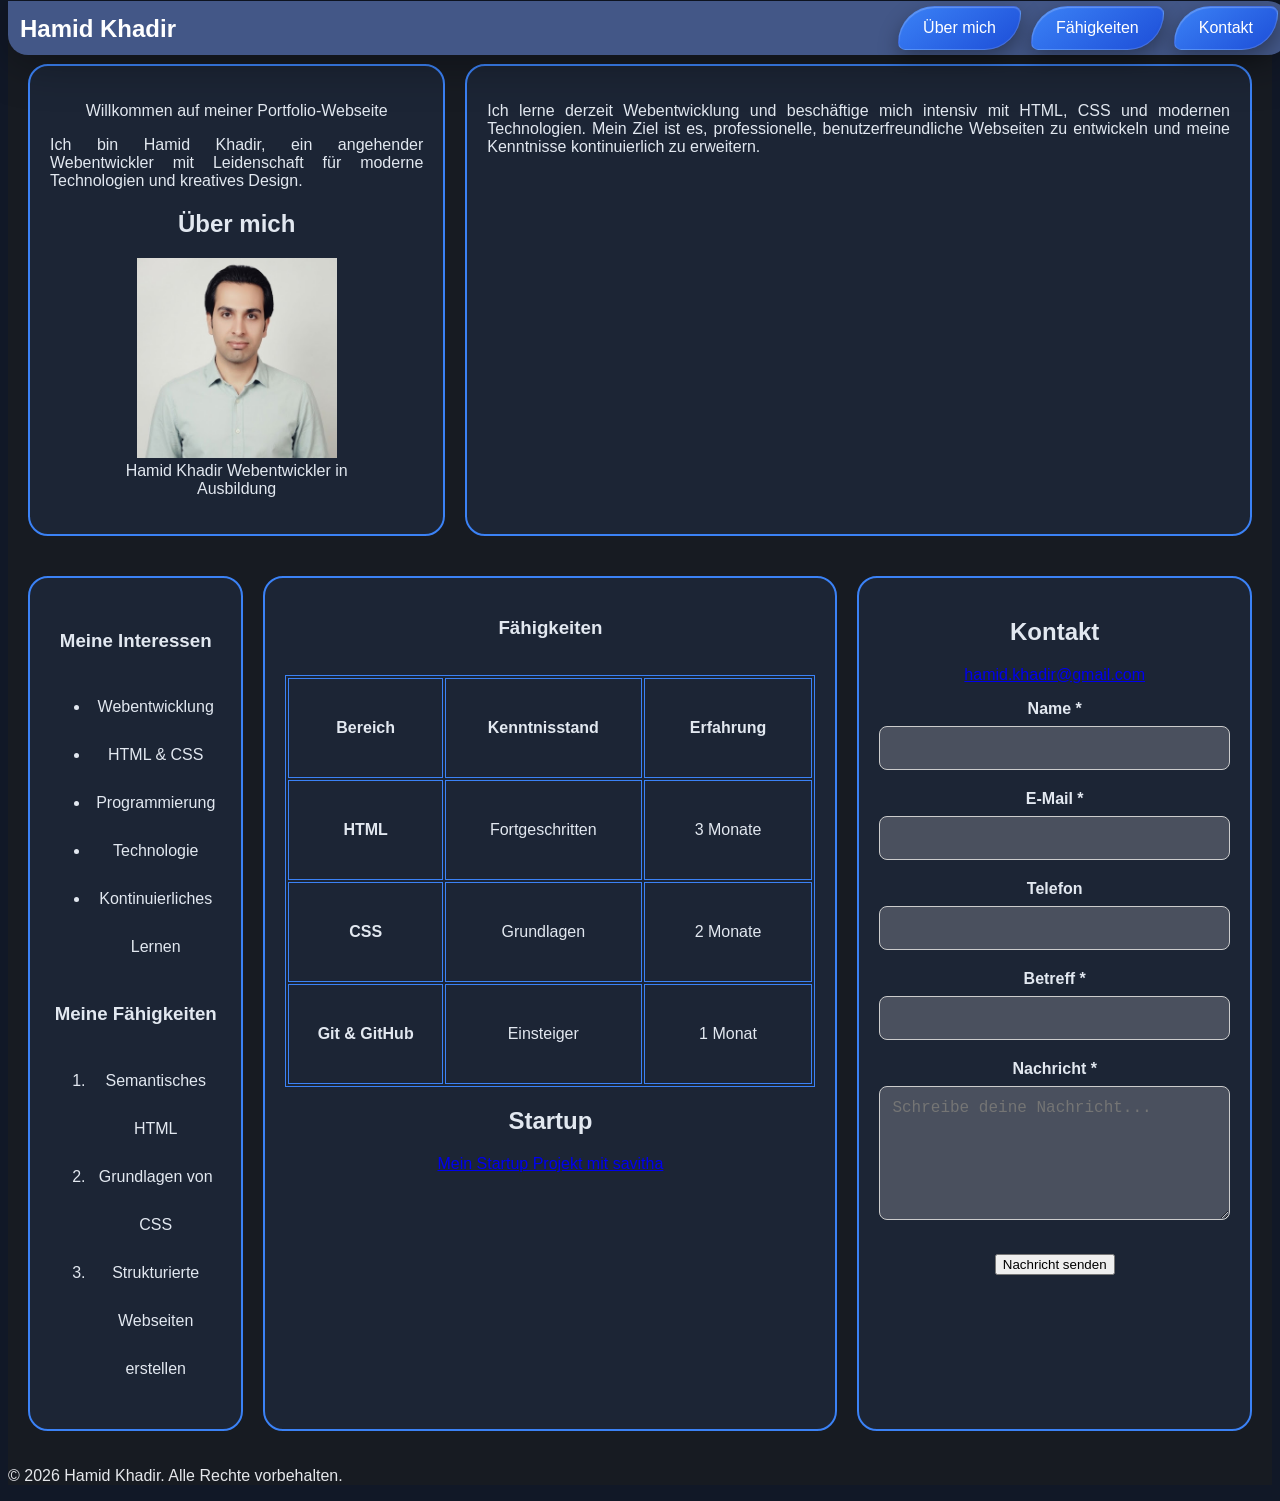
==== index.html @ b484cf99 "update" ====
<!DOCTYPE html>
<html lang="de">
<head>
    <link rel="stylesheet" href="css/style.css" >
  <meta charset="UTF-8">
  <meta name="viewport" content="width=device-width, initial-scale=1.0">
  <title>Hamid Khadir – Portfolio</title>
</head>

<body class="body">
<div class="bg">
   
   <nav class="menu">
        <div class="khadir" >Hamid Khadir </div>
        
        <a  class="button" href="#ueber-mich">Über mich </a>
        <a  class="button" href="#kenntnisse">Fähigkeiten </a>
        <a   class="button" href="#kontakt">Kontakt  </a>
             

    </nav>
    


<div>

<video preload="auto" data-nosnippet="" class="video-box" autoplay="" loop="" muted="" playsinline="" poster="https://corebook.io/images/crystal_poster.avif">
            <source data-src="https://corebook.io/video/crystal_test6-hevc-safari.mp4" type="video/mp4; codecs=&quot;hvc1&quot;" src="https://corebook.io/video/crystal_test6-hevc-safari.mp4">
            <source data-src="https://corebook.io/video/crystal_test6-vp9-chrome.webm" type="video/webm" src="https://corebook.io/video/crystal_test6-vp9-chrome.webm">
          </video>
</div>


<br>
<br>


  <div class="flex-container">
    
   <div class="box"> 
    
<p>Willkommen auf meiner Portfolio-Webseite</p>
    <p style="text-align: justify;">Ich bin Hamid Khadir, ein angehender Webentwickler mit Leidenschaft für moderne Technologien und kreatives Design.</p>
    
   
  
  <main>

    <!-- Über mich -->
    <scetion id="ueber-mich">

      <h2>Über mich</h2>

      <figure>
        <img class="pic"
          src="images/myphoto.jpg"
          alt="Portrait von Hamid Khadir"
          width="200">
        <figcaption>Hamid Khadir  Webentwickler in Ausbildung</figcaption>
      </figure>
    </scetion>
    </div>
<div class="box">
      <p style="text-align: justify;">
        Ich lerne derzeit Webentwicklung und beschäftige mich intensiv mit HTML,
        CSS und modernen Technologien. Mein Ziel ist es, professionelle,
        benutzerfreundliche Webseiten zu entwickeln und meine Kenntnisse
        kontinuierlich zu erweitern.
      </p>
       
    <iframe
  
    src="https://www.youtube.com/embed/ybsi1hWwM8M"
    title="YouTube video player"
    frameborder="0"
    allow="accelerometer; autoplay; clipboard-write; encrypted-media; gyroscope; picture-in-picture"
    allowfullscreen>
</iframe>

</div> 
</div>
<div class="flex-container" >
  <div class="box" style=" line-height: 3rem;">

      <h3>Meine Interessen</h3>

      <ul>
        <li>Webentwicklung</li>
        <li>HTML &amp; CSS</li>
        <li>Programmierung</li>
        <li>Technologie</li>
        <li>Kontinuierliches Lernen</li>
      </ul>

      <h3>Meine Fähigkeiten</h3>

      <ol>
        <li>Semantisches HTML</li>
        <li>Grundlagen von CSS</li>
        <li>Strukturierte Webseiten erstellen</li>
      </ol>

    </section>
  </div>
<div class="box"  style="width: 600px;">
    <!-- Fähigkeiten -->
    <section id="kenntnisse">

      <h3>Fähigkeiten</h3>
      <br>


      <table>
        <thead>
          <tr>
            <th scope="col">Bereich</th>
            <th scope="col">Kenntnisstand</th>
            <th scope="col">Erfahrung</th>
          </tr>
        </thead>

        <tbody>
          <tr>
            <th scope="row">HTML</th>
            <td>Fortgeschritten</td>
            <td>3 Monate</td>
          </tr>

          <tr>
            <th scope="row">CSS</th>
            <td>Grundlagen</td>
            <td>2 Monate</td>
          </tr>

          <tr>
            <th scope="row">Git &amp;  GitHub</th>
            <td>Einsteiger</td>
            <td>1 Monat</td>
          </tr>
        </tbody>
      </table>

    </section>



      <h2>Startup</h2>

      <p>
        <a href="https://savitha14june.github.io/autoherosample/">
          Mein Startup Projekt mit savitha
        </a>
      </p>

      </div>
    <!-- Kontakt -->
    <section id="kontakt" class="box" style="width: 600px;">

      <h2>Kontakt</h2>

      <p>
        <a href="mailto:hamid.khadir@gmail.com">
          hamid.khadir@gmail.com
        </a>
      </p>

    


      <form action="https://httpbin.org/post" method="post">

        <div>
          <label for="name">Name *</label>
          <input
            type="text"
            id="name"
            name="name"
            required>
        </div>

        <div>
          <label for="email">E-Mail *</label>
          <input
            type="email"
            id="email"
            name="email"
            required>
        </div>

        <div>
          <label for="telefon">Telefon</label>
          <input
            type="tel"
            id="telefon"
            name="telefon">
        </div>

        <div>
          <label for="betreff">Betreff *</label>
          <input
            type="text"
            id="betreff"
            name="betreff"
            required>
        </div>

        <div>
          <label for="nachricht">Nachricht *</label>
          <textarea
            id="nachricht"
            name="nachricht"
            rows="6"
            placeholder="Schreibe deine Nachricht..."
            required></textarea>
        </div>

        <button type="submit">Nachricht senden</button>

      </form>
  
    

  </main>
</div>
  <footer>
    <p>&copy; 2026 Hamid Khadir. Alle Rechte vorbehalten.</p>
  </footer>

 </div>
</body>
</html>
---- css/style.css ----
*, *::before, *::after {
    box-sizing: border-box;
}

html {
    scroll-behavior: smooth;
}


.flex-container {
    display: flex;
    justify-content: space-between;
    text-align: center;
    padding: 20px;
    gap: 20px;
   
}


.box {
    
    display: block; 
    background-color: rgba(30, 41, 59, 0.8);
    padding: 20px;
    border-radius: 20px;
    color: #e2e8f0;
    border: 2px solid #3b82f6;
  

    
  
}


.menu {
    display: flex;
    position: fixed;
    top:1px;
    justify-content: right;
    background-color: #435787;
    width: 100%;
    height: auto;
    border-radius: 0px 20px 20px 20px;
    color: #e2e8f0;
    box-shadow: 2px 2px 50px rgba(0, 0, 0, 0.4);
    margin-bottom: 20px;
    
}

.pic {
    transition: transform 0.3s ease, box-shadow 0.3s ease;
}

.pic:hover {
    transform: scale(1.05) rotate(5deg);
    border: 2px solid #60a5fa;
    transition: transform 0.3s ease;
    box-shadow: 2px 2px 50px rgba(0, 0, 0, 0.4);
    cursor: pointer;
}

.body {
    background-color: #111827;
    color: #e5e7eb;
    font-family: Arial, sans-serif;
  
    padding: 0;
}

.button {
    display: inline-block;
    background: linear-gradient(145deg, #3b82f6, #1d4ed8);
    color: white;
    text-decoration: none;
    padding: 12px 24px;
    margin-right: 10px;
    margin-bottom: 5px;
    margin-top: 5px;
    border-radius: 50px 10px 50px 10px;
    border: 1px solid rgba(255,255,255,.15);

    box-shadow:
        0 8px 20px rgba(0,0,0,.35),
        inset 0 1px 1px rgba(255,255,255,.25);

    transition:
        transform .25s ease,
        box-shadow .25s ease,
       
}

.button:hover {
    transform: translateY(-4px) scale(1.04);

    background: linear-gradient(145deg, #60a5fa, #2563eb);

    box-shadow:
        0 15px 30px rgba(0,0,0,.45),
        inset 0 1px 2px rgba(255,255,255,.3);

    color: white;
}
.video-box {
 position: fixed;
    inset: 0;
    width: 100%;
    height: 100%;
    object-fit: cover;
    z-index: -1;
object-position: center 35%;
  
  
   
}

.bg {
     height: auto;
    background-color:rgba(30, 30, 30, 0.5);
}

.khadir {
    position: fixed;
    top: 15px;
    left: 20px;
    color: #fFfFff;
    font-weight: bold;
    font-size: 24px;
    text-decoration: left;
    align-items: left;
    margin-right: 20px;
}

form {
    max-width: 400px;
    margin: 0 auto;
}

form div {
    margin-bottom: 20px;
    
}

form label {
    display: block;
    margin-bottom: 8px;
    font-weight: bold;
   
}

form input,
form textarea {
      background: rgba(255, 255, 255, 0.2);
    width: 100%;
    padding: 12px;
    font-size: 16px;
    border: 1px solid #ccc;
    border-radius: 8px;
    box-sizing: border-box;
    
}

form textarea {
    resize: vertical;
}

form button {
    margin-top: 10px;
}
 iframe {
   display: flex;
    justify-content: right; 
    margin-left: 5%;
    width:90%;
    margin-top: 1%;
   height: 340px;
    border: none;
}
table, th, td {
    border: 1px solid #3b82f6;
    width: 530px;
    height: 100px;
}
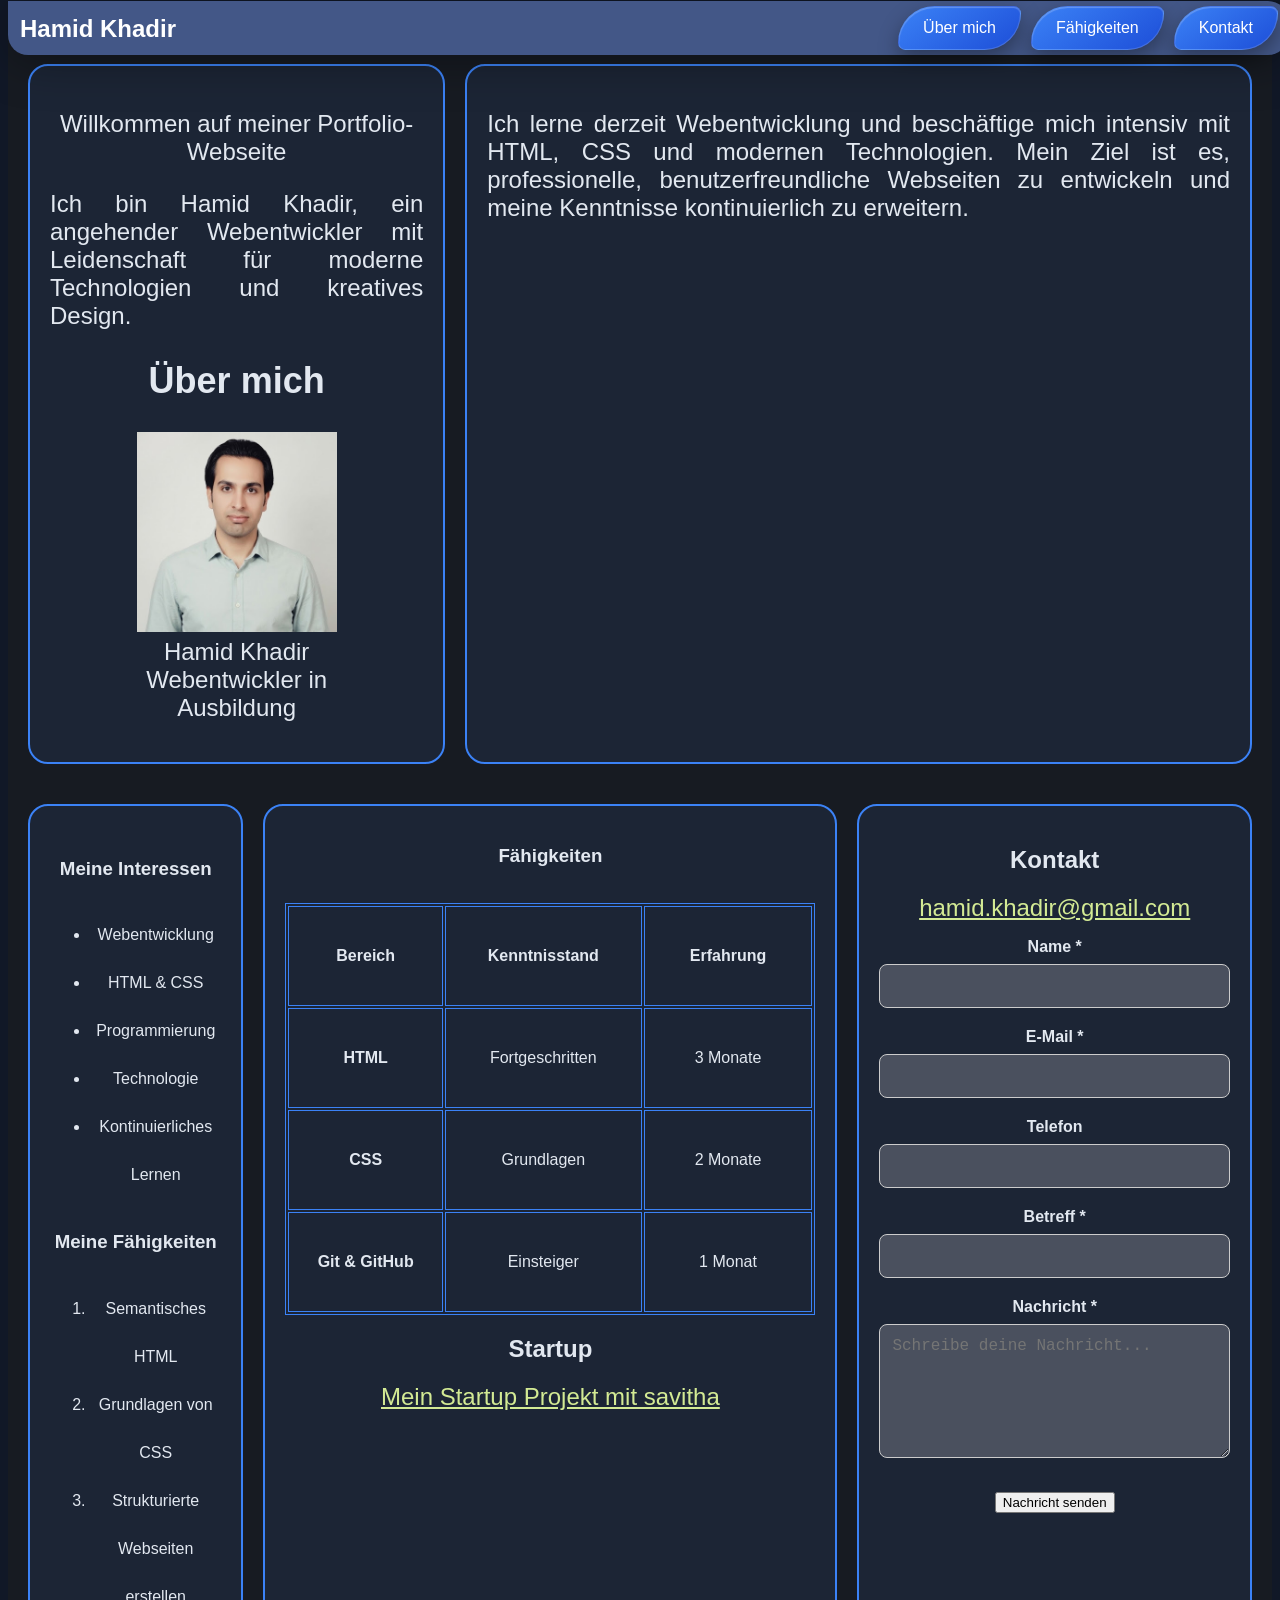
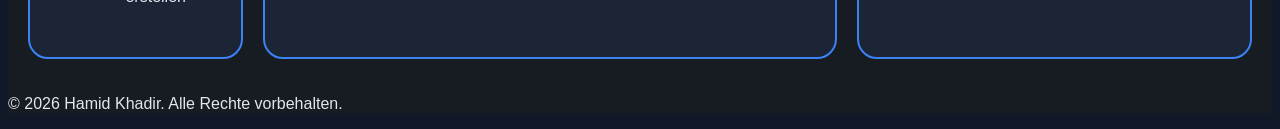
==== commit 0a8c8253: "update" ====
--- a/index.html
+++ b/index.html
@@ -37,7 +37,7 @@
 
   <div class="flex-container">
     
-   <div class="box"> 
+   <div class="box" style="height: 700px; font-size: 1.5rem;"> 
     
 <p>Willkommen auf meiner Portfolio-Webseite</p>
     <p style="text-align: justify;">Ich bin Hamid Khadir, ein angehender Webentwickler mit Leidenschaft für moderne Technologien und kreatives Design.</p>
@@ -60,8 +60,8 @@
       </figure>
     </scetion>
     </div>
-<div class="box">
-      <p style="text-align: justify;">
+<div class="box"  style="height: 700px;">
+      <p style="text-align: justify; font-size: 1.5rem;">
         Ich lerne derzeit Webentwicklung und beschäftige mich intensiv mit HTML,
         CSS und modernen Technologien. Mein Ziel ist es, professionelle,
         benutzerfreundliche Webseiten zu entwickeln und meine Kenntnisse
@@ -215,11 +215,7 @@
         </div>
 
         <button type="submit">Nachricht senden</button>
-
       </form>
-  
-    
-
   </main>
 </div>
   <footer>
--- a/css/style.css
+++ b/css/style.css
@@ -172,11 +172,16 @@
     margin-left: 5%;
     width:90%;
     margin-top: 1%;
-   height: 340px;
+   height: 440px;
     border: none;
 }
 table, th, td {
     border: 1px solid #3b82f6;
     width: 530px;
     height: 100px;
+}
+p a {
+   color: rgb(211, 234, 148);
+   font-size: 1.5rem;
+    
 }
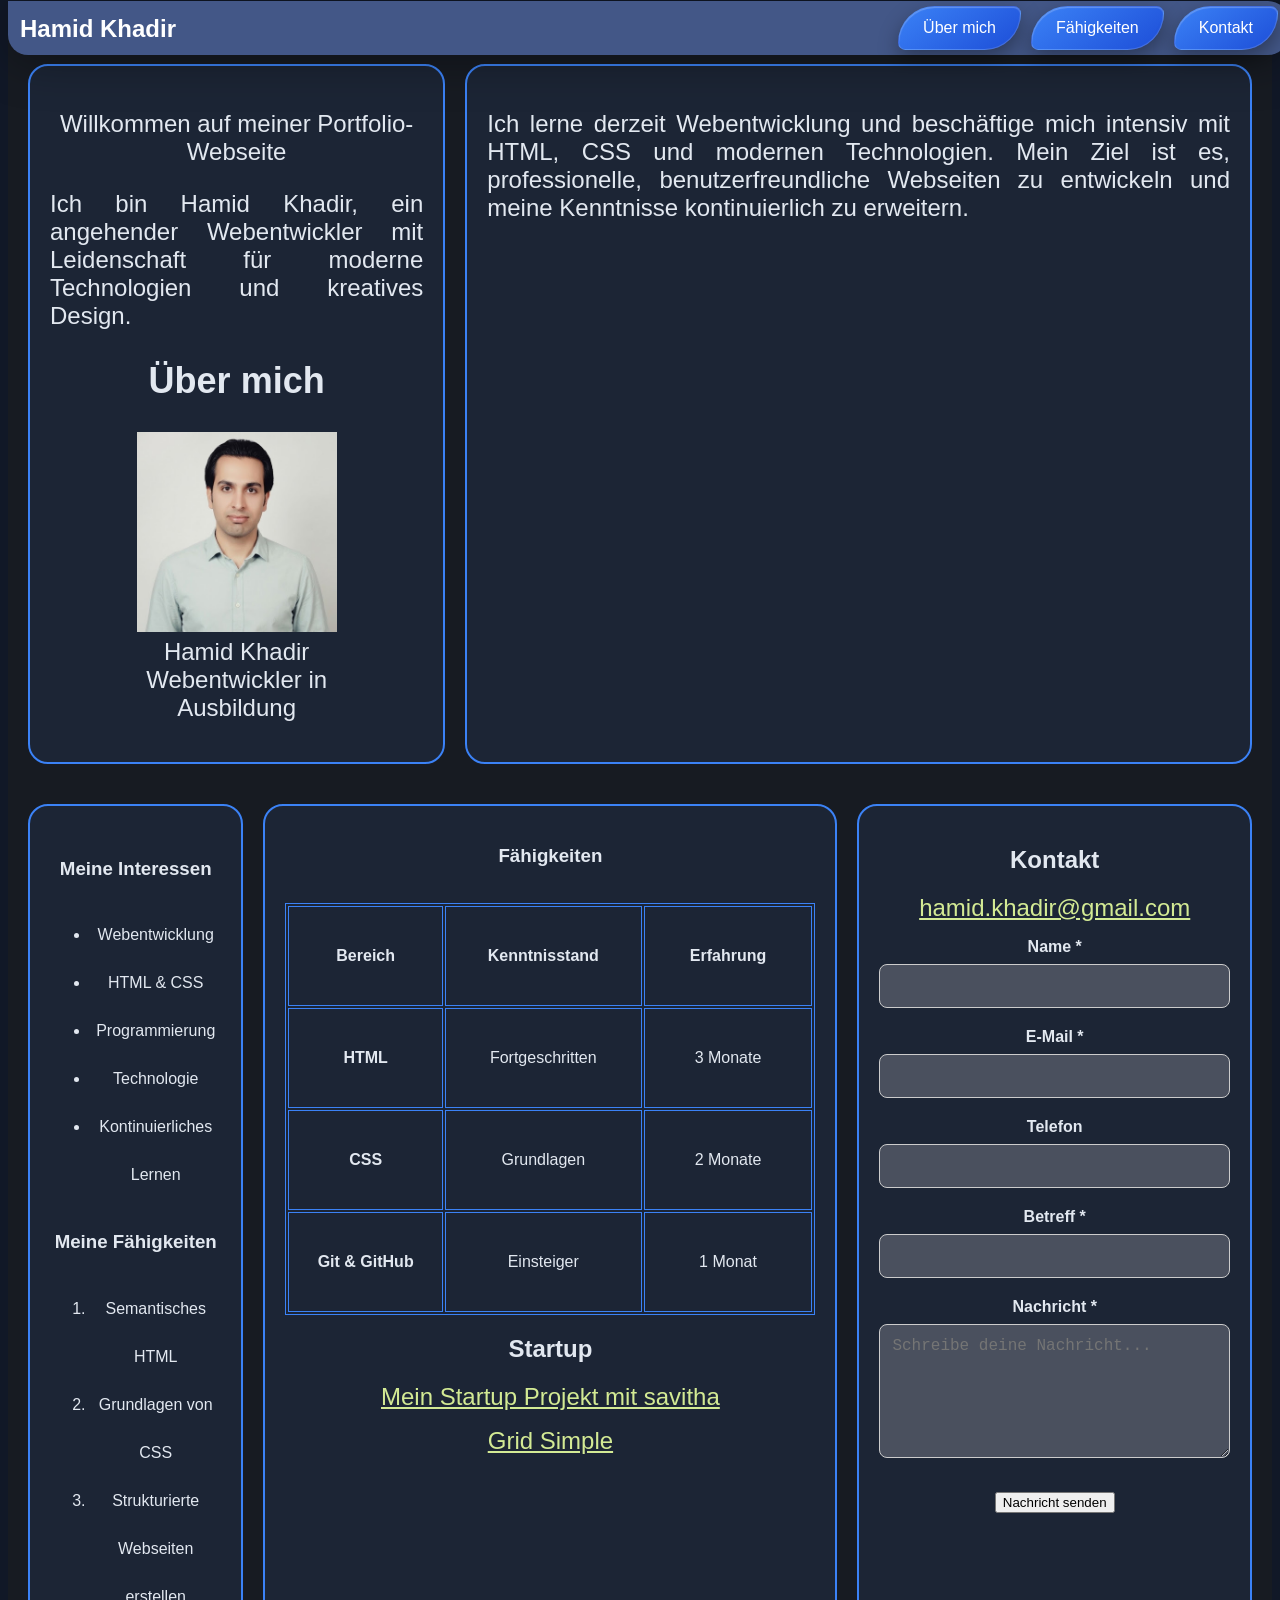
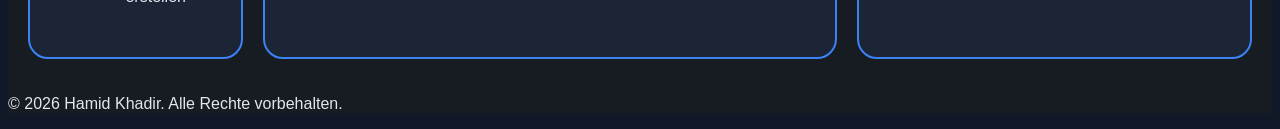
==== commit dd2b8b79: "update" ====
--- a/index.html
+++ b/index.html
@@ -150,7 +150,13 @@
         <a href="https://savitha14june.github.io/autoherosample/">
           Mein Startup Projekt mit savitha
         </a>
+      </p> 
+      <p>
+        <a href="https://hamidkhadir2.github.io/myweb/grid.html">
+          Grid Simple
+        </a>
       </p>
+
 
       </div>
     <!-- Kontakt -->
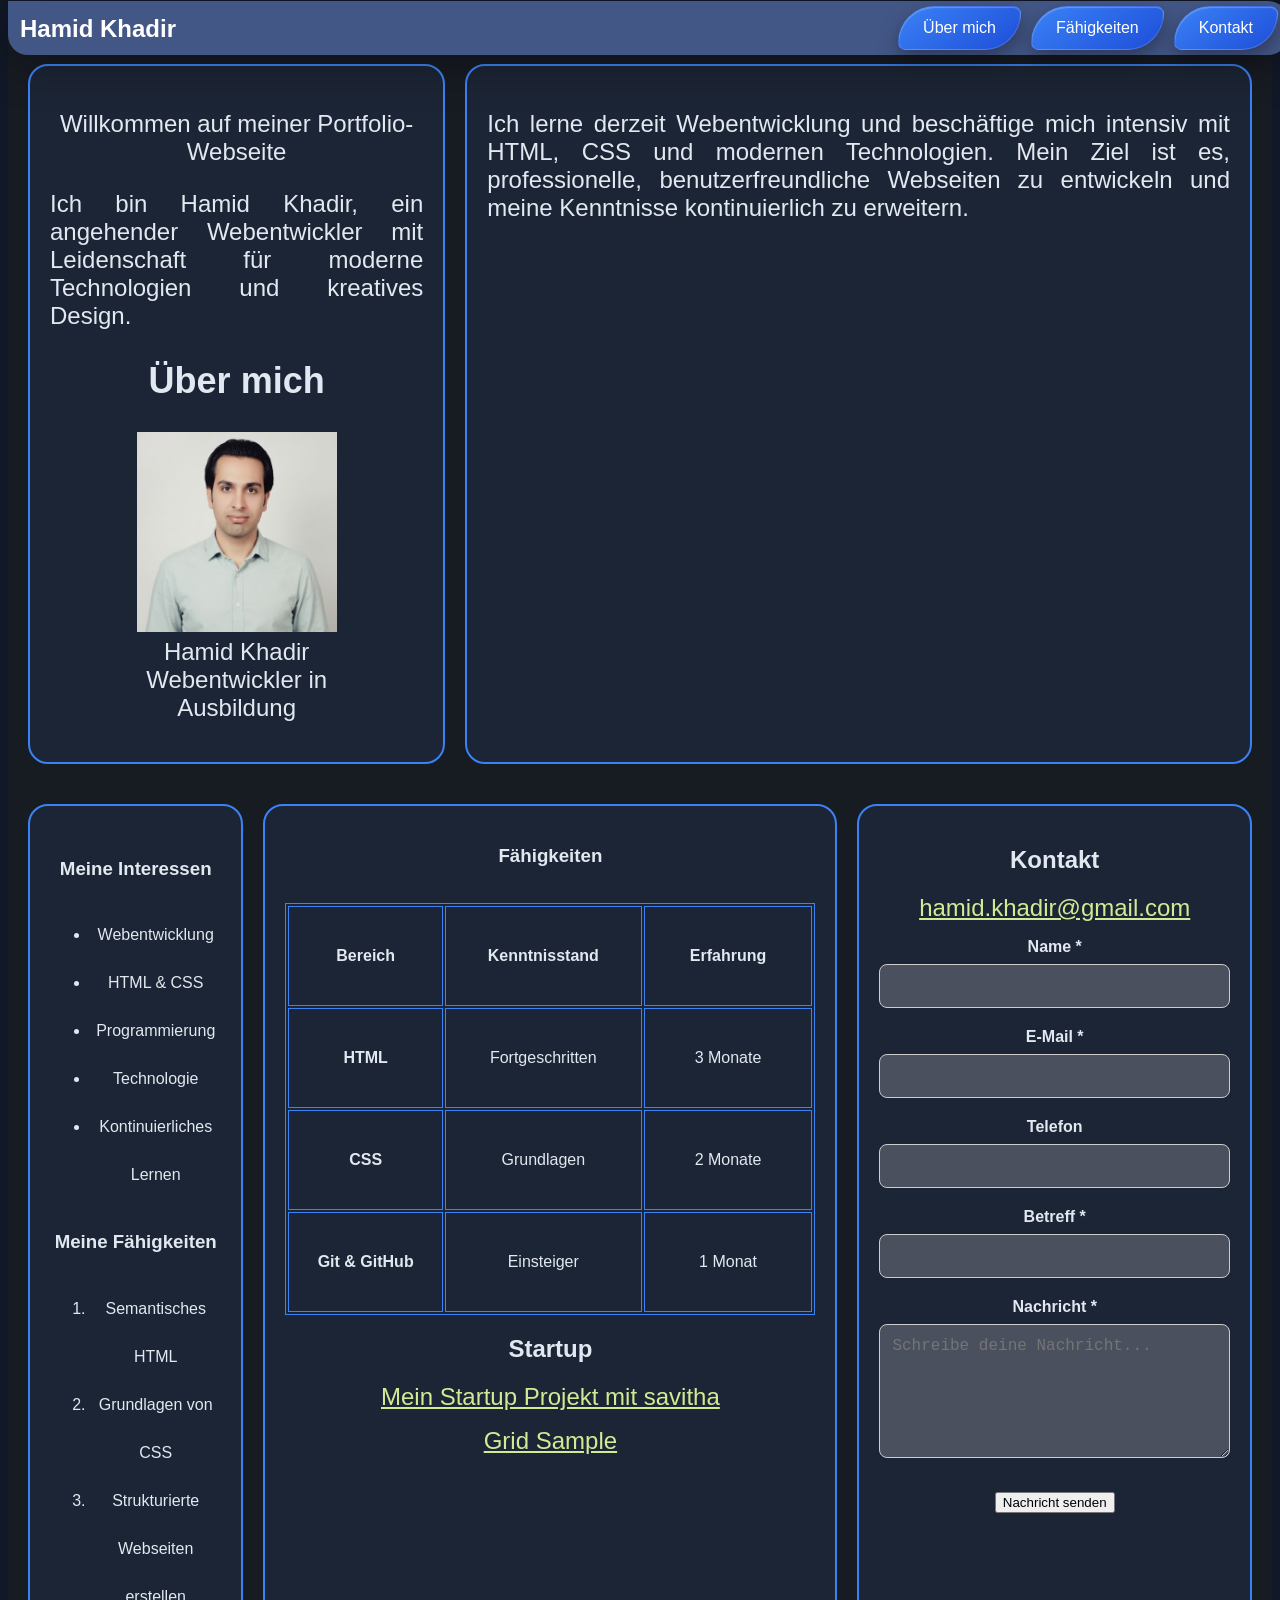
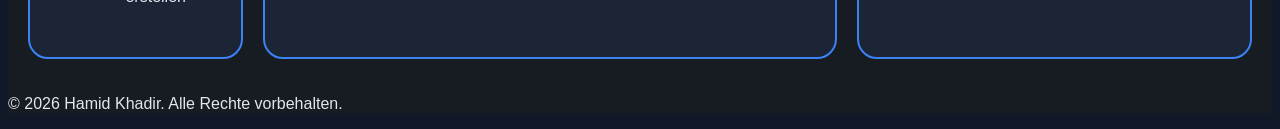
==== commit 3dcd0929: "update" ====
--- a/index.html
+++ b/index.html
@@ -153,7 +153,7 @@
       </p> 
       <p>
         <a href="https://hamidkhadir2.github.io/myweb/grid.html">
-          Grid Simple
+          Grid Sample
         </a>
       </p>
 
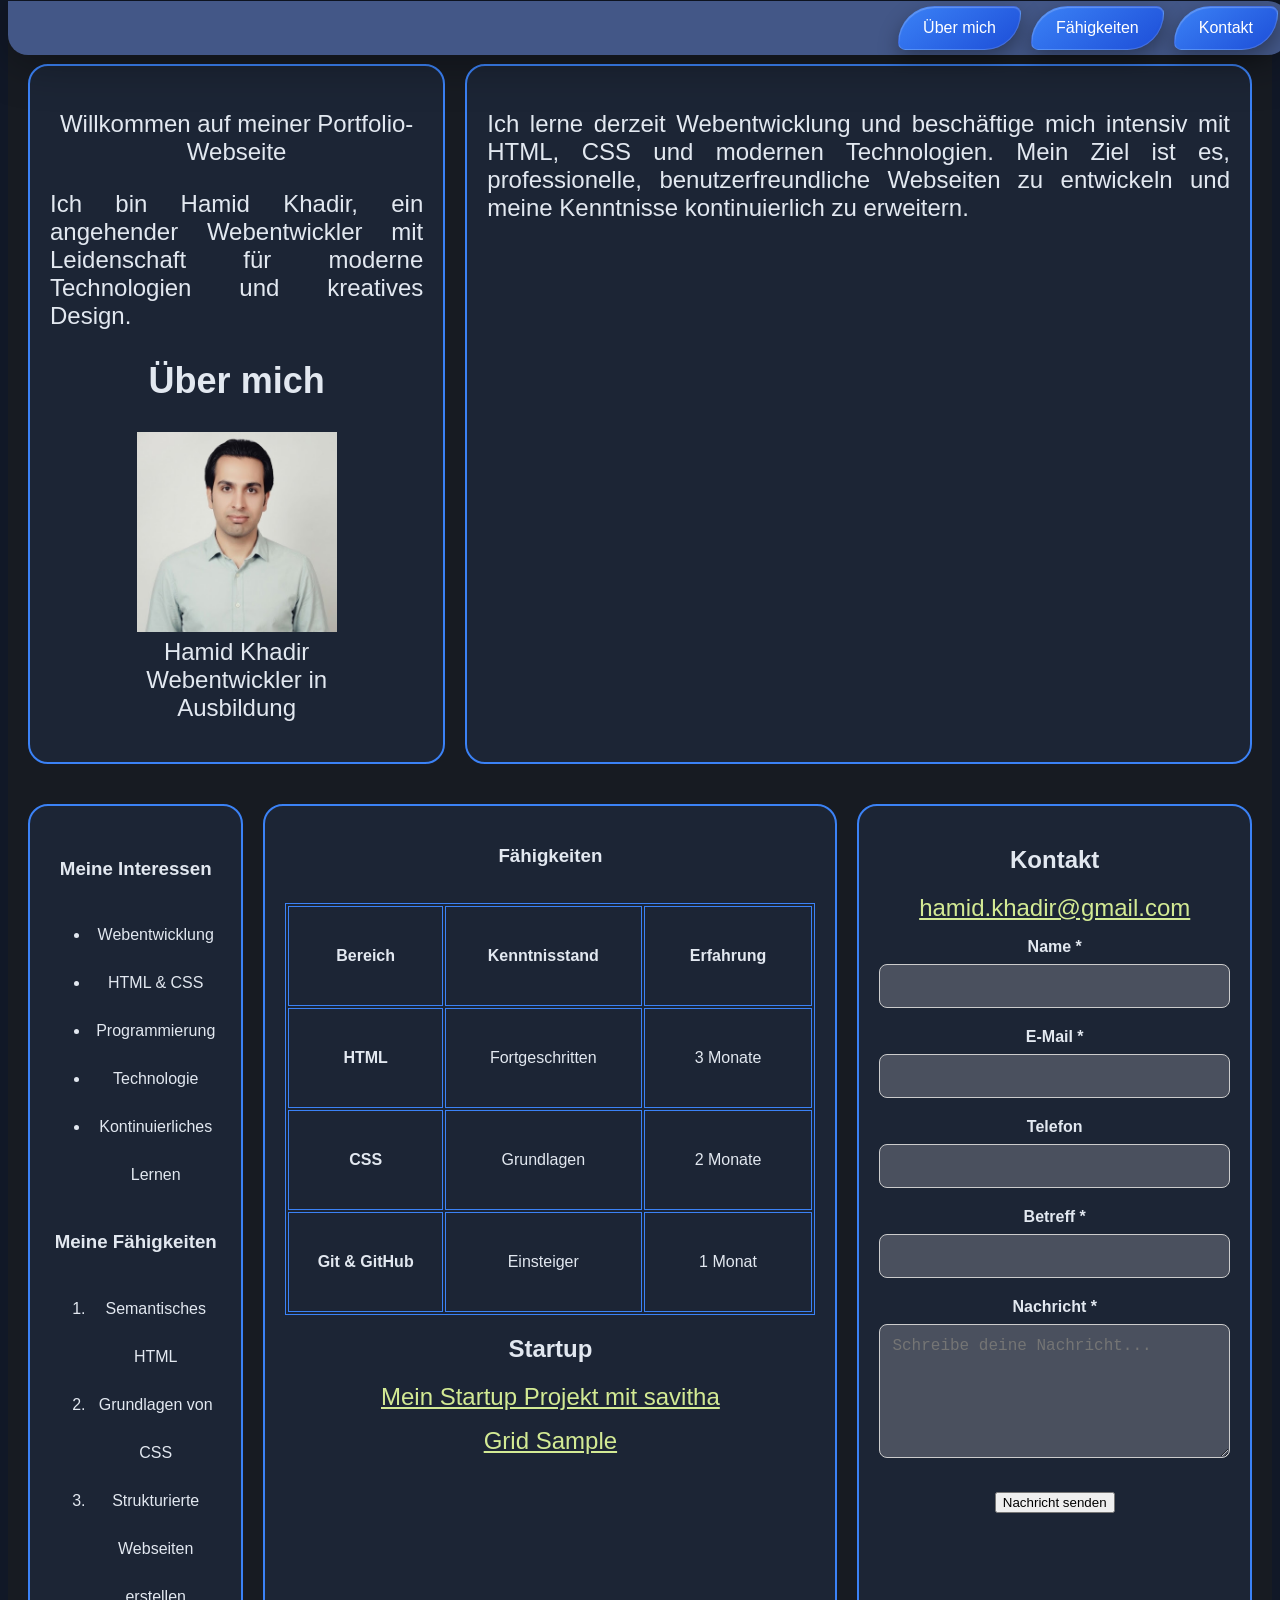
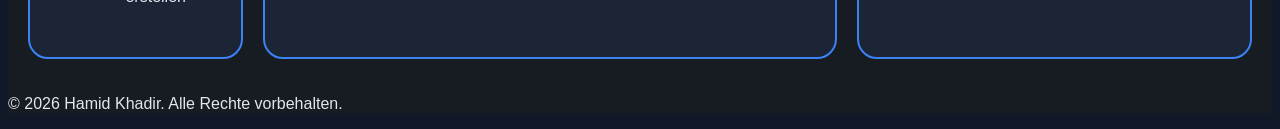
==== commit 61e1af89: "update" ====
--- a/index.html
+++ b/index.html
@@ -4,7 +4,7 @@
     <link rel="stylesheet" href="css/style.css" >
   <meta charset="UTF-8">
   <meta name="viewport" content="width=device-width, initial-scale=1.0">
-  <title>Hamid Khadir – Portfolio</title>
+    <title>Hamid Khadir – Portfolio</title>
 </head>
 
 <body class="body">
--- a/css/style.css
+++ b/css/style.css
@@ -2,39 +2,45 @@
     box-sizing: border-box;
 }
 
-html {
-    scroll-behavior: smooth;
-}
-
 
 .flex-container {
-    display: flex;
+  display: flex;
+  flex-direction: column; /* auf Mobile: untereinander */
+  gap: 1rem;
+}
+
+.menu {
+    display: flex;
+    position: fixed;
+    flex-direction: column;
+    top:1px;
+    justify-content: right;
+    background-color: #435787;
+    width: 100%;
+    height: auto;
+    border-radius: 0px 20px 20px 20px;
+    color: #e2e8f0;
+    box-shadow: 2px 2px 50px rgba(0, 0, 0, 0.4);
+    margin-bottom: 20px;
+    
+}
+
+
+
+
+@media (min-width: 600px) {
+.flex-container {
+    display: flex;
+    flex-direction:row; 
     justify-content: space-between;
     text-align: center;
     padding: 20px;
-    gap: 20px;
+    gap: 20px;}
    
-}
-
-
-.box {
-    
-    display: block; 
-    background-color: rgba(30, 41, 59, 0.8);
-    padding: 20px;
-    border-radius: 20px;
-    color: #e2e8f0;
-    border: 2px solid #3b82f6;
-  
-
-    
-  
-}
-
-
 .menu {
     display: flex;
     position: fixed;
+    flex-direction:row; 
     top:1px;
     justify-content: right;
     background-color: #435787;
@@ -46,27 +52,17 @@
     margin-bottom: 20px;
     
 }
-
-.pic {
-    transition: transform 0.3s ease, box-shadow 0.3s ease;
-}
-
-.pic:hover {
-    transform: scale(1.05) rotate(5deg);
-    border: 2px solid #60a5fa;
-    transition: transform 0.3s ease;
-    box-shadow: 2px 2px 50px rgba(0, 0, 0, 0.4);
-    cursor: pointer;
-}
-
-.body {
-    background-color: #111827;
-    color: #e5e7eb;
-    font-family: Arial, sans-serif;
-  
-    padding: 0;
-}
-
+.khadir {
+    position: fixed;
+    top: 15px;
+    left: 20px;
+    color: #fFfFff;
+    font-weight: bold;
+    font-size: 24px;
+    text-decoration: left;
+    align-items: left;
+    margin-right: 20px;
+}
 .button {
     display: inline-block;
     background: linear-gradient(145deg, #3b82f6, #1d4ed8);
@@ -89,6 +85,105 @@
        
 }
 
+
+}
+
+
+
+
+
+
+
+
+.menu {
+    display: flex;
+    text-align: center;
+    top:1px;
+    justify-content: right;
+    background-color: #435787;
+    width: 100%;
+    height: auto;
+    border-radius: 0px 20px 20px 20px;
+    color: #e2e8f0;
+    box-shadow: 2px 2px 50px rgba(0, 0, 0, 0.4);
+    margin-bottom: 20px;
+    
+}
+
+
+
+
+
+
+
+
+html {
+    scroll-behavior: smooth;
+}
+
+
+
+
+
+.box {
+    
+    display: block; 
+    background-color: rgba(30, 41, 59, 0.8);
+    padding: 20px;
+    border-radius: 20px;
+    color: #e2e8f0;
+    border: 2px solid #3b82f6;
+  
+
+    
+  
+}
+
+
+
+
+.pic {
+    transition: transform 0.3s ease, box-shadow 0.3s ease;
+}
+
+.pic:hover {
+    transform: scale(1.05) rotate(5deg);
+    border: 2px solid #60a5fa;
+    transition: transform 0.3s ease;
+    box-shadow: 2px 2px 50px rgba(0, 0, 0, 0.4);
+    cursor: pointer;
+}
+
+.body {
+    background-color: #111827;
+    color: #e5e7eb;
+    font-family: Arial, sans-serif;
+  
+    padding: 0;
+}
+
+.button {
+    display: inline-block;
+    background: linear-gradient(145deg, #3b82f6, #1d4ed8);
+    color: white;
+    text-decoration: none;
+    padding: 12px 24px;
+    margin-right: 10px;
+    margin-bottom: 5px;
+    margin-top: 5px;
+    border-radius: 50px 10px 50px 10px;
+    border: 1px solid rgba(255,255,255,.15);
+
+    box-shadow:
+        0 8px 20px rgba(0,0,0,.35),
+        inset 0 1px 1px rgba(255,255,255,.25);
+
+    transition:
+        transform .25s ease,
+        box-shadow .25s ease,
+       
+}
+
 .button:hover {
     transform: translateY(-4px) scale(1.04);
 
@@ -120,14 +215,8 @@
 
 .khadir {
     position: fixed;
-    top: 15px;
-    left: 20px;
-    color: #fFfFff;
-    font-weight: bold;
-    font-size: 24px;
-    text-decoration: left;
-    align-items: left;
-    margin-right: 20px;
+ 
+    display: none;
 }
 
 form {
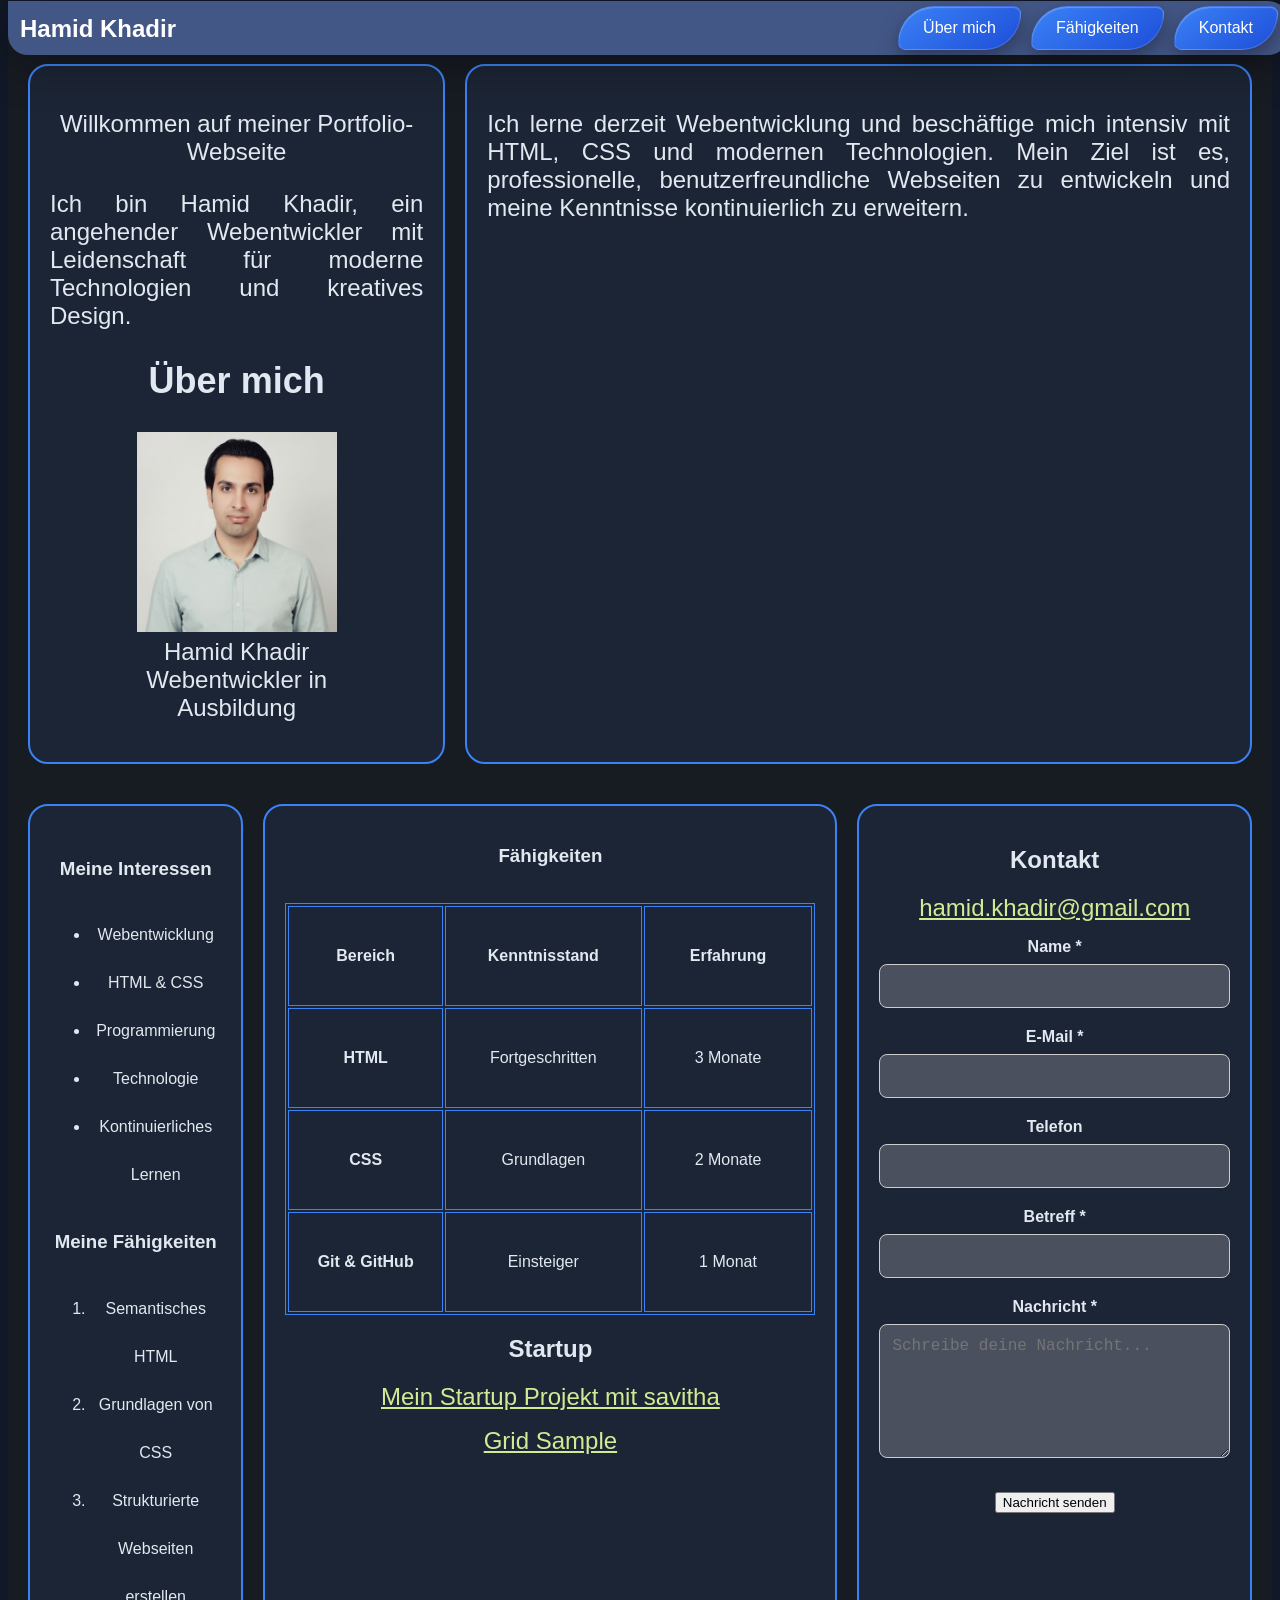
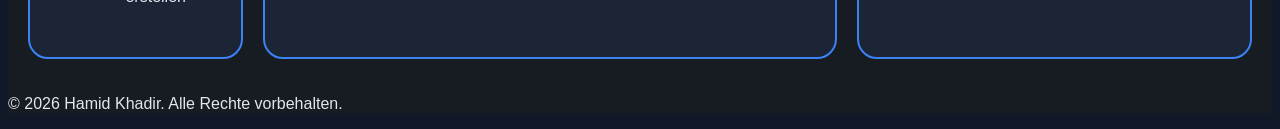
==== commit 145ecda8: "Update index.html" ====
--- a/index.html
+++ b/index.html
@@ -4,6 +4,7 @@
     <link rel="stylesheet" href="css/style.css" >
   <meta charset="UTF-8">
   <meta name="viewport" content="width=device-width, initial-scale=1.0">
+  <meta name="discription" content="Hamid Khadir web designer">
     <title>Hamid Khadir – Portfolio</title>
 </head>
 
@@ -15,7 +16,7 @@
         
         <a  class="button" href="#ueber-mich">Über mich </a>
         <a  class="button" href="#kenntnisse">Fähigkeiten </a>
-        <a   class="button" href="#kontakt">Kontakt  </a>
+        <a  class="button" href="#kontakt">Kontakt  </a>
              
 
     </nav>
--- a/css/style.css
+++ b/css/style.css
@@ -52,17 +52,7 @@
     margin-bottom: 20px;
     
 }
-.khadir {
-    position: fixed;
-    top: 15px;
-    left: 20px;
-    color: #fFfFff;
-    font-weight: bold;
-    font-size: 24px;
-    text-decoration: left;
-    align-items: left;
-    margin-right: 20px;
-}
+
 .button {
     display: inline-block;
     background: linear-gradient(145deg, #3b82f6, #1d4ed8);
@@ -85,14 +75,20 @@
        
 }
 
-
-}
-
-
-
-
-
-
+.khadir {
+    position: fixed;
+    top: 15px;
+    left: 20px;
+    color: #fFfFff;
+    font-weight: bold;
+    font-size: 24px;
+    text-decoration: left;
+    align-items: left;
+    margin-right: 20px;
+   
+}
+
+}
 
 
 .menu {
@@ -213,11 +209,7 @@
     background-color:rgba(30, 30, 30, 0.5);
 }
 
-.khadir {
-    position: fixed;
- 
-    display: none;
-}
+
 
 form {
     max-width: 400px;
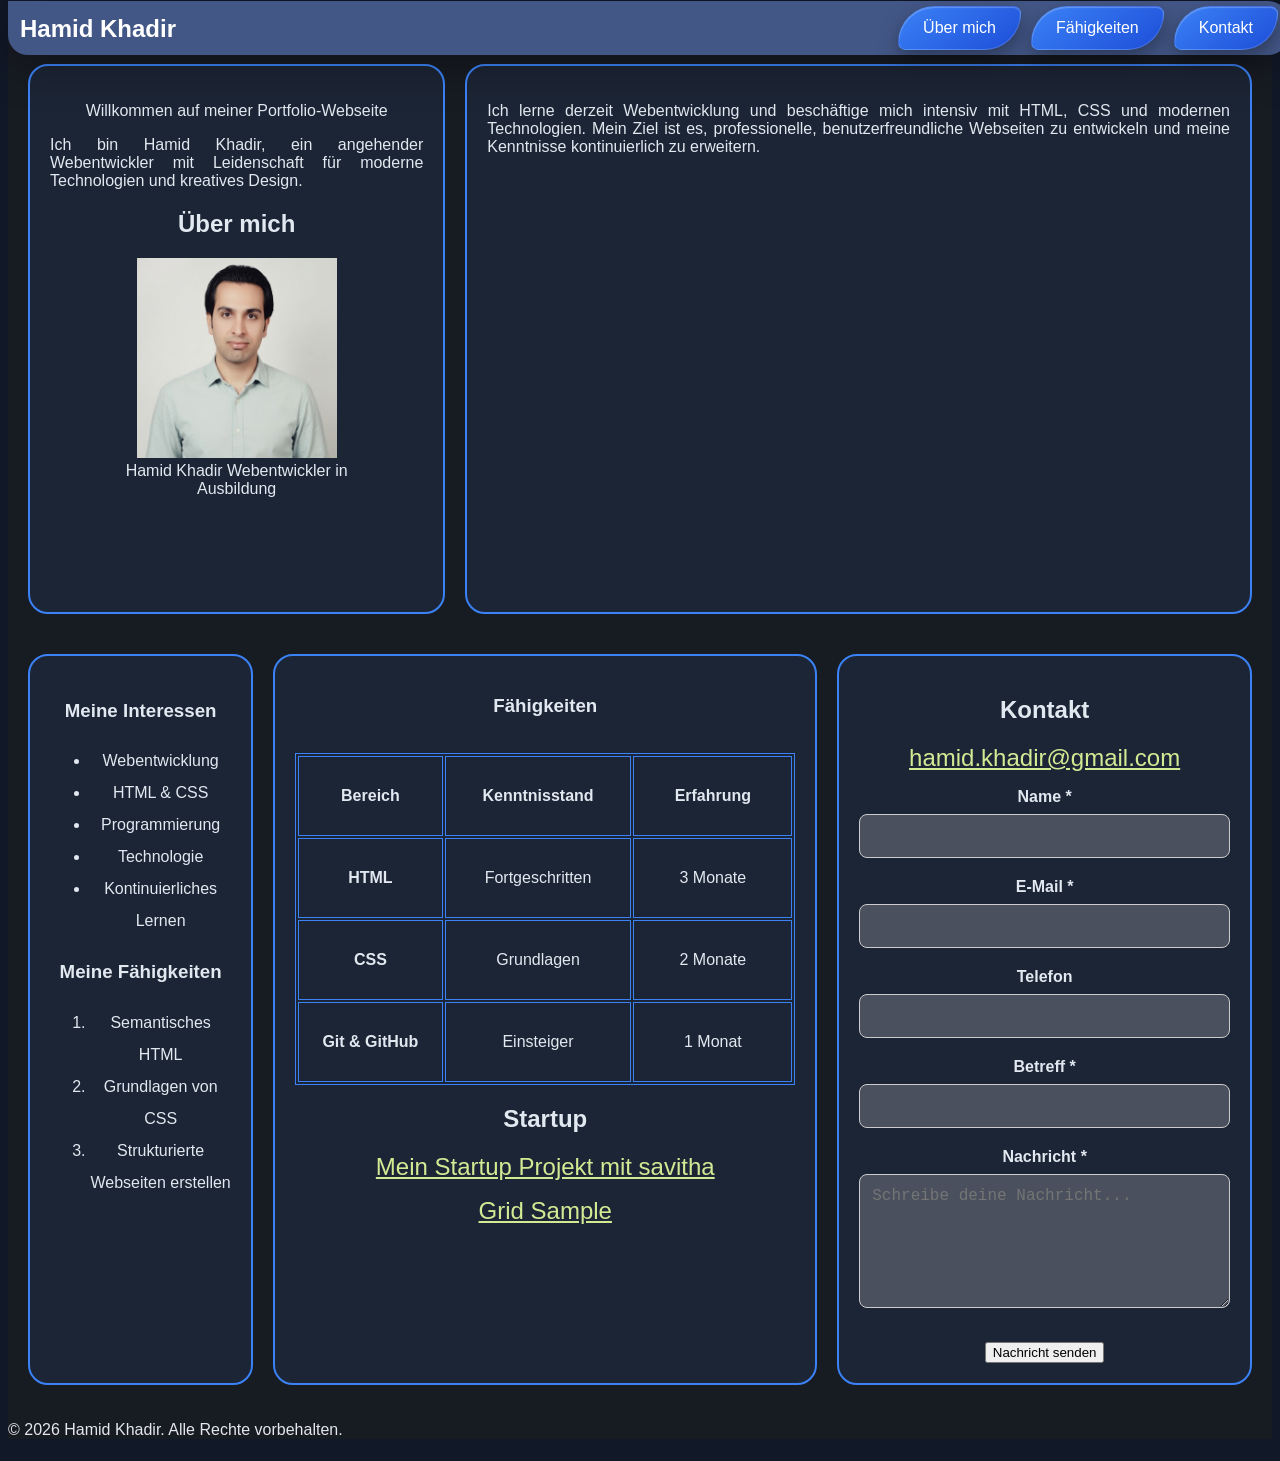
==== commit 099dd46c: "update" ====
--- a/index.html
+++ b/index.html
@@ -36,9 +36,9 @@
 <br>
 
 
-  <div class="flex-container">
-    
-   <div class="box" style="height: 700px; font-size: 1.5rem;"> 
+  <div id="ueber-mich" class="flex-container">
+    
+   <div class="box" style="height: 550px; font-size: 1rem;"> 
     
 <p>Willkommen auf meiner Portfolio-Webseite</p>
     <p style="text-align: justify;">Ich bin Hamid Khadir, ein angehender Webentwickler mit Leidenschaft für moderne Technologien und kreatives Design.</p>
@@ -48,7 +48,7 @@
   <main>
 
     <!-- Über mich -->
-    <scetion id="ueber-mich">
+    <scetion >
 
       <h2>Über mich</h2>
 
@@ -61,8 +61,8 @@
       </figure>
     </scetion>
     </div>
-<div class="box"  style="height: 700px;">
-      <p style="text-align: justify; font-size: 1.5rem;">
+<div class="box"  style="height: 550px;">
+      <p style="text-align: justify; font-size: 1rem;">
         Ich lerne derzeit Webentwicklung und beschäftige mich intensiv mit HTML,
         CSS und modernen Technologien. Mein Ziel ist es, professionelle,
         benutzerfreundliche Webseiten zu entwickeln und meine Kenntnisse
@@ -81,7 +81,7 @@
 </div> 
 </div>
 <div class="flex-container" >
-  <div class="box" style=" line-height: 3rem;">
+  <div class="box" style="line-height: 2rem;">
 
       <h3>Meine Interessen</h3>
 
@@ -103,9 +103,9 @@
 
     </section>
   </div>
-<div class="box"  style="width: 600px;">
+<div   id="kenntnisse" class="box"  style="width: 600px;">
     <!-- Fähigkeiten -->
-    <section id="kenntnisse">
+    <section>
 
       <h3>Fähigkeiten</h3>
       <br>
--- a/css/style.css
+++ b/css/style.css
@@ -35,7 +35,8 @@
     justify-content: space-between;
     text-align: center;
     padding: 20px;
-    gap: 20px;}
+    gap: 20px;
+ }
    
 .menu {
     display: flex;
@@ -182,9 +183,7 @@
 
 .button:hover {
     transform: translateY(-4px) scale(1.04);
-
     background: linear-gradient(145deg, #60a5fa, #2563eb);
-
     box-shadow:
         0 15px 30px rgba(0,0,0,.45),
         inset 0 1px 2px rgba(255,255,255,.3);
@@ -253,13 +252,13 @@
     margin-left: 5%;
     width:90%;
     margin-top: 1%;
-   height: 440px;
+   height: 400px;
     border: none;
 }
 table, th, td {
     border: 1px solid #3b82f6;
-    width: 530px;
-    height: 100px;
+    width: 500px;
+    height: 80px;
 }
 p a {
    color: rgb(211, 234, 148);
